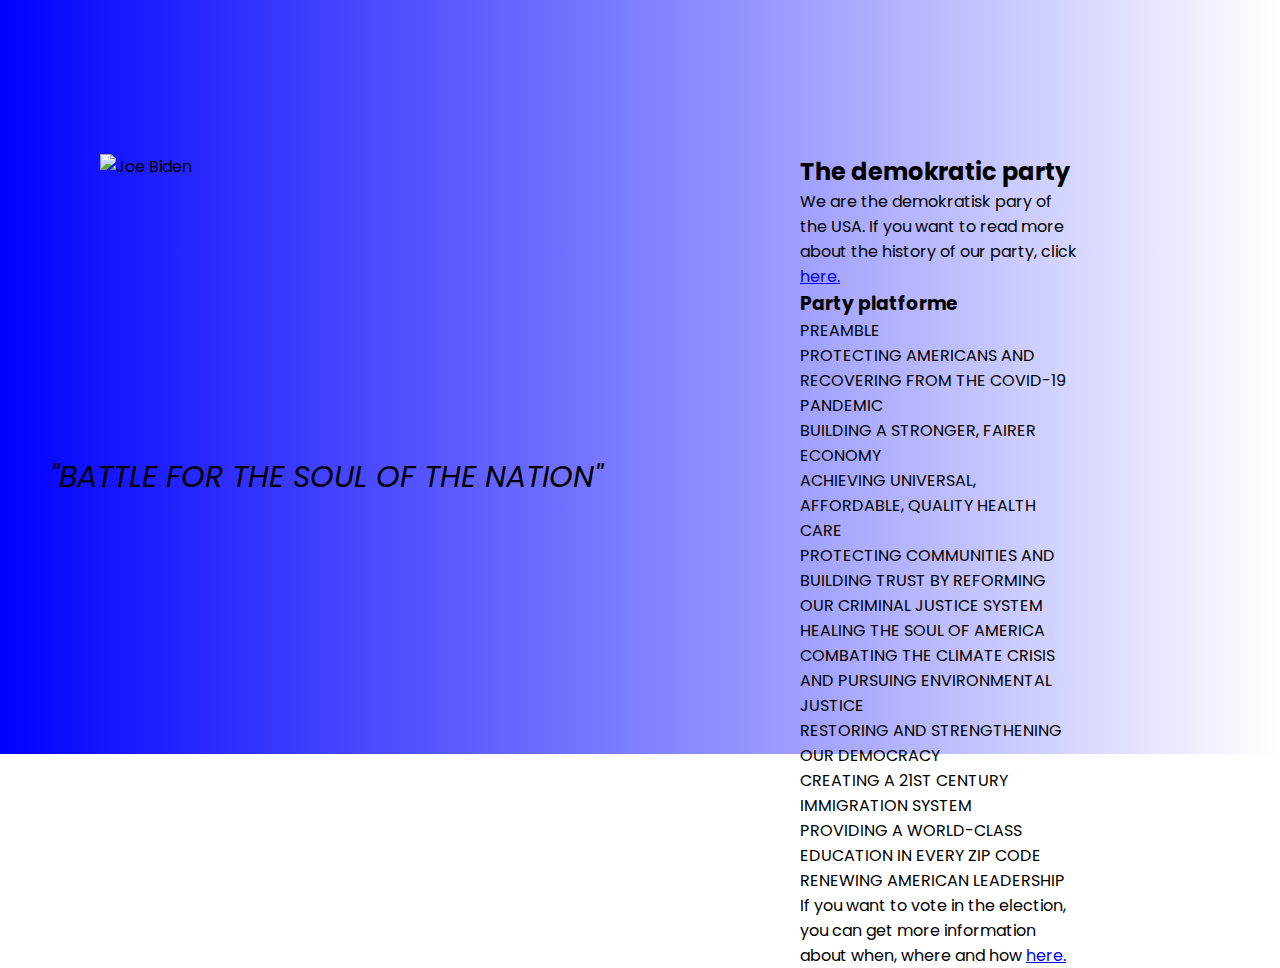
==== biden.html @ e0479b9b "Add files via upload" ====
<!DOCTYPE html>
<html lang="en" dir="ltr">
  <head>
    <meta charset="utf-8">
    <title>Freaky Friday</title>
    <link rel="stylesheet" href="style.css">
  </head>
  <style>
  #bg3 {
    height: 754px;
    background-image: linear-gradient(to right, blue , white);
  }
  </style>

<body>
<div id="bg3"></div>
  <body>
    <img src="img/biden2.jpg" alt="Joe Biden" class="biden2">
  </body>

  <div class="containerB">
    <h2>The demokratic party</h2>
    <p>We are the demokratisk pary of the USA. If you want to read more about the history of our party, click <a href="https://democrats.org/who-we-are/our-history/">here.</a></p>
    <h3>Party platforme</h3>
    <p>PREAMBLE</p>
    <p>PROTECTING AMERICANS AND RECOVERING FROM THE COVID-19 PANDEMIC</p>
    <p>BUILDING A STRONGER, FAIRER ECONOMY</p>
    <p>ACHIEVING UNIVERSAL, AFFORDABLE, QUALITY HEALTH CARE</p>
    <p>PROTECTING COMMUNITIES AND BUILDING TRUST BY REFORMING OUR CRIMINAL JUSTICE SYSTEM</p>
    <p>HEALING THE SOUL OF AMERICA</p>
    <p>COMBATING THE CLIMATE CRISIS AND PURSUING ENVIRONMENTAL JUSTICE</p>
    <p>RESTORING AND STRENGTHENING OUR DEMOCRACY</p>
    <p>CREATING A 21ST CENTURY IMMIGRATION SYSTEM</p>
    <p>PROVIDING A WORLD-CLASS EDUCATION IN EVERY ZIP CODE</p>
    <p>RENEWING AMERICAN LEADERSHIP</p>
    <p>If you want to vote in the election, you can get more information about when, where and how <a href="https://www.usa.gov/how-to-vote">here.</a></p>
  </div>
  <div class="CFB">
    "BATTLE FOR THE SOUL OF THE NATION"
  </div>
</html>
---- style.css ----
@import url('https://fonts.googleapis.com/css2?family=Poppins:wght@300&display=swap');
*{
  margin: 0px;
  padding: 0px;
  font-family: 'Poppins', sans-serif;
}

.trump{
  position: absolute;
  margin-top: -630px;
  margin-left: 120px;
  width: 300px;
}
.infoboxT{
  position: absolute;
  margin-top: -320px;
  margin-left: 170px;
  font-size: 25px;
}

.biden{
  position: absolute;
  margin-top: -665px;
  margin-left: 1000px;
  width: 300px;
}
.infoboxB{
  position: absolute;
  margin-top: -310px;
  margin-left: 1090px;
  font-size: 25px;
}

.heading{
  position: absolute;
  margin-top: -700px;
  margin-left: 410px;
  font-size: 30px;
}

h1:hover{
  color: #fff;
}

.trump2{
  position: absolute;
  margin-top: -600px;
  height: 300px;
  width: auto;
  margin-left: 100px;
}
.biden2{
  position: absolute;
  margin-top: -600px;
  height: 300px;
  width: auto;
  margin-left: 100px;
}

.containerB{
  position: absolute;
  margin-right: 200px;
  margin-top: -600px;
  margin-left: 800px;
}
.containerT{
  position: absolute;
  margin-right: 200px;
  margin-top: -600px;
  margin-left: 800px;
}

.CFT{
  position: absolute;
  margin-top: -300px;
  margin-left: 40px;
  font-size: 30px;
  font-style: italic;
}
.CFB{
  position: absolute;
  margin-top: -300px;
  margin-left: 50px;
  font-size: 30px;
  font-style: italic;
}
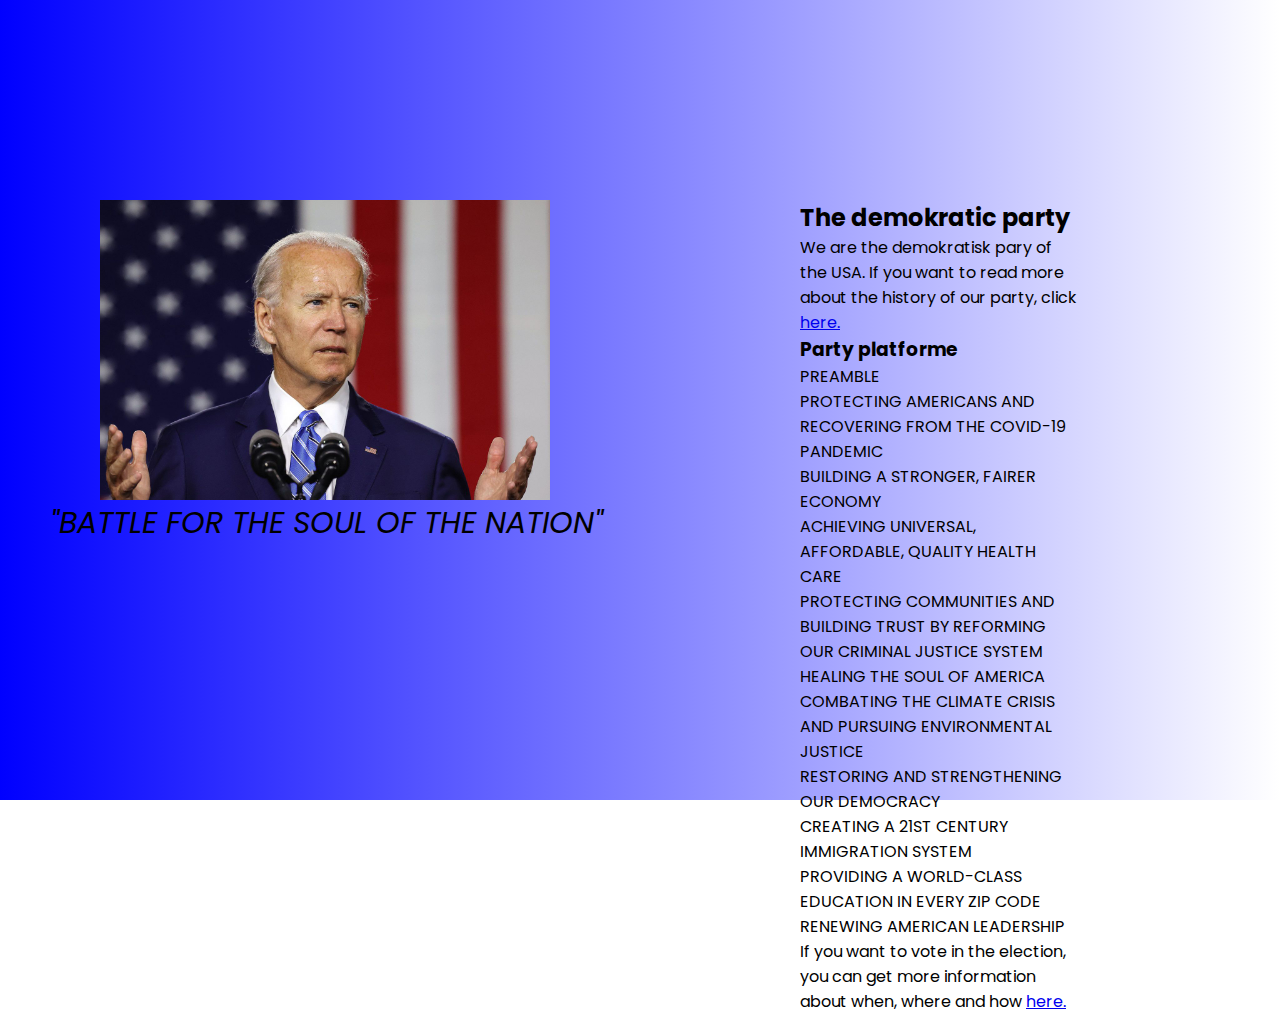
==== commit ea06ac66: "Add files via upload" ====
--- a/biden.html
+++ b/biden.html
@@ -7,7 +7,7 @@
   </head>
   <style>
   #bg3 {
-    height: 754px;
+    height: 800px;
     background-image: linear-gradient(to right, blue , white);
   }
   </style>
--- a/style.css
+++ b/style.css
@@ -84,3 +84,90 @@
   font-size: 30px;
   font-style: italic;
 }
+
+
+@media screen and (max-width: 1024px) {
+  .trump{
+    position: absolute;
+    margin-top: -610px;
+    margin-left: 10px;
+    width: 150px;
+  }
+  .infoboxT{
+    position: absolute;
+    margin-top: -450px;
+    margin-left: 20px;
+    font-size: 15px;
+  }
+
+  .biden{
+    position: absolute;
+    margin-top: -630px;
+    margin-left: 400px;
+    width: 150px;
+  }
+  .infoboxB{
+    position: absolute;
+    margin-top: -450px;
+    margin-left: 400px;
+    font-size: 15px;
+  }
+
+  .heading{
+    position: absolute;
+    margin-top: -700px;
+    margin-left: 110px;
+    font-size: 20px;
+  }
+
+  h1:hover{
+    color: #fff;
+  }
+}
+
+@media screen and (max-width: 1024px) {
+  .trump2{
+    position: absolute;
+    margin-top: -750px;
+    height: 150px;
+    width: auto;
+    margin-left: 70px;
+  }
+  .containerT{
+    position: absolute;
+    margin-right: 200px;
+    margin-top: -550px;
+    margin-left: 40px;
+  }
+
+  .CFT{
+    position: absolute;
+    margin-top: -600px;
+    margin-left: 40px;
+    font-size: 15px;
+    font-style: italic;
+  }
+}
+
+@media screen and (max-width: 1024px) {
+  .biden2{
+    position: absolute;
+    margin-top: -780px;
+    height: 150px;
+    width: auto;
+    margin-left: 70px;
+  }
+  .containerB{
+    position: absolute;
+    margin-right: 200px;
+    margin-top: -590px;
+    margin-left: 40px;
+  }
+  .CFB{
+    position: absolute;
+    margin-top: -630px;
+    margin-left: 40px;
+    font-size: 15px;
+    font-style: italic;
+  }
+}
